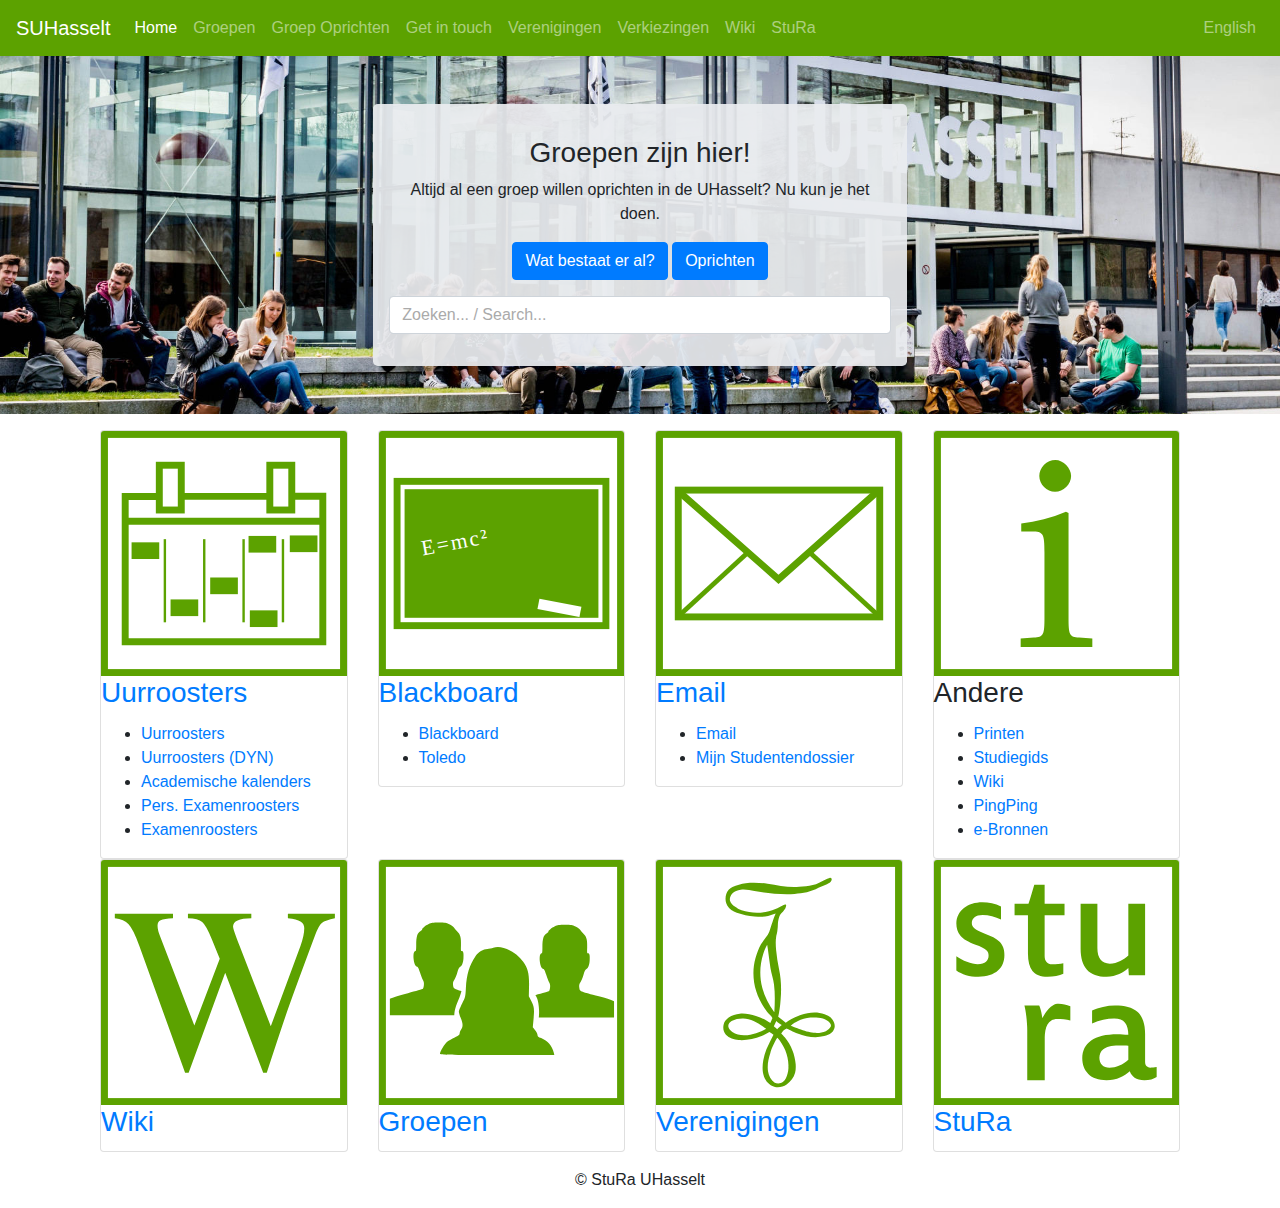
==== index.html @ b22aef73 "suhasselt" ====
<!DOCTYPE html>
<html lang="nl">
<head>
  <meta charset="UTF-8">
  <title>Home | SUHasselt</title>

  <link rel="preload" href="css/bootstrap.min.css" as="style"/>
	<link rel="preload" href="js/jquery-3.3.1.min.js" as="script"/>
	<link rel="preload" href="js/popper.min.js" as="script"/>
	<link rel="preload" href="js/bootstrap.min.js" as="script"/>

  <meta http-equiv="X-UA-Compatible" content="IE=edge">
  <meta name="viewport" content="width=device-width, initial-scale=1">

  <link rel="apple-touch-icon" sizes="180x180" href="img/favicon/apple-touch-icon.png">
  <link rel="icon" type="image/png" sizes="32x32" href="img/favicon/favicon-32x32.png">
  <link rel="icon" type="image/png" sizes="16x16" href="img/favicon/favicon-16x16.png">
  <link rel="manifest" href="img/favicon/site.webmanifest">
  <link rel="mask-icon" href="img/favicon/safari-pinned-tab.svg" color="#5ca200">
  <meta name="msapplication-TileColor" content="#5ca200">
  <meta name="theme-color" content="#5ca200">

  <meta name="description" content="Portaalwebsite voor de studenten van de UHasselt.">
  <meta name="keywords" content="SUHasselt,UHasselt,Wiki,Student,Studenten,Groepen,Studentengroepen,Verenigingen,StuRa,Uurroosters">
  <meta name="author" content="StuRa UHasselt">
  <meta property="og:title" content="SUHasselt" />
  <meta property="og:description" content="Portaalwebsite voor de studenten van de UHasselt." />
  <meta property="og:type" content="website" />
  <meta property="og:url" content="https://suhasselt.be/" />
  <meta property="og:image" content="https://suhasselt.be/img/SUHasselt.png" />
  <meta property="og:image:type" content="image/png" />
  <meta property="og:image:width" content="300" />
  <meta property="og:image:height" content="300" />

  <meta property="fb:pages" content="115101731884855">

  <meta name="twitter:card" content="summary" />
  <meta name="twitter:title" content="SUHasselt" />
  <meta name="twitter:description" content="Portaalwebsite voor de studenten van de UHasselt." />
  <meta name="twitter:url" content="https://suhasselt.be/" />
  <meta name="twitter:image" content="https://suhasselt.be/img/SUHasselt.png" />

  <link href="css/bootstrap.min.css" rel="stylesheet">
  <style>
  .header-img {
    background-image: url("img/jumbotron_bg.jpg");
    background-size: cover;
    background-position: center;
    padding: 3em 0;
  }
  .jumbotron {
    margin: auto;
    background-color: rgba(233,236,239, 0.93);
    padding: 2em 1em;
  }
  main{
    margin: 1em 0;
  }
  .SiteSearch .tt-menu{
    width: 100%;
  }
  span.twitter-typeahead .tt-suggestion{
    white-space: initial;
  }
  .search-suggestion{
    position: relative;
  }
  .search-suggestion .search-name{
    margin-right: 35px;
    overflow-wrap: break-word;
  }
  .search-suggestion .search-icon{
    height: 37px;
    position: absolute;
    right: 5px;
    top: 5px;
  }
  .search-suggestion .search-url{
    color: #aaa;
    font-size: small;
    overflow: hidden;
    margin-right: 35px;
    text-overflow: ellipsis;
    white-space: nowrap;
  }
  .searchinpage{
    margin-bottom: 5px;
  }
  .form-control::placeholder{
    color:#aaa;
  }
  .SiteSearch .empty-message{
    padding: 5px;
  }
  .card-no-gb{
    background-color: inherit;
  }
  .topcard{
    margin-bottom: 5px;
  }
  .small-top-card h4, .small-top-card p{
    margin-bottom: 0rem;
  }
  </style>
</head>
<body>
  <nav class="navbar navbar-expand-lg sticky-top navbar-dark" style="background-color: #5ca200;">
    <a class="navbar-brand" href="index.html">SUHasselt</a>
    <button class="navbar-toggler" type="button" data-toggle="collapse" data-target="#navbar" aria-controls="navbar" aria-expanded="false" aria-label="Toggle navigation">
      <span class="navbar-toggler-icon"></span>
    </button>

    <div class="collapse navbar-collapse" id="navbar">
      <ul class="nav navbar-nav">
        <li class="nav-item active"><a class="nav-link" href="index.html">Home</a></li>
        <li class="nav-item"><a class="nav-link" href="groepen.html">Groepen</a></li>
        <li class="nav-item"><a class="nav-link" href="groep_oprichten.html">Groep Oprichten</a></li>
        <li class="nav-item"><a class="nav-link" href="getintouch.html">Get in touch</a></li>
        <li class="nav-item"><a class="nav-link" href="verenigingen.html">Verenigingen</a></li>
        <li class="nav-item"><a class="nav-link" href="verkiezingen.html">Verkiezingen</a></li>
        <li class="nav-item"><a class="nav-link" href="https://wiki.suhasselt.be">Wiki</a></li>
        <li class="nav-item"><a class="nav-link" href="https://sturauhasselt.be/">StuRa</a></li>
      </ul>
      <ul class="nav navbar-nav ml-auto">
        <li class="nav-item"><a class="nav-link" href="index_en.html" hreflang="en">English</a></li>
      </ul>
    </div>
  </nav>
  <header>
    <h1 class="d-none">SUHasselt Portaal</h1>
    <h2 class="d-none">Search header</h2>
    <section class="d-none d-lg-block header-img">
      <div class="jumbotron text-center col-md-5">
        <div>
          <div class="topcard text-center">
              <h3>Groepen zijn hier!</h3>
              <p>Altijd al een groep willen oprichten in de UHasselt? Nu kun je het doen.</p>
              <p>
                <a class="btn btn-primary" href="groepen.html" role="button">Wat bestaat er al?</a>
                <a class="btn btn-primary" href="groep_oprichten.html" role="button">Oprichten</a>
              </p>
          </div>
          <div class="input-group lead SiteSearch">
            <input type="text" class="form-control typeahead" placeholder="Zoeken... / Search..." aria-label="FilterField" autocomplete="off">
          </div>
        </div>
      </div>
    </section>
    <section class="d-block d-lg-none">
      <div class="container">
        <div class="container-fluid">
          <div class="row">
            <div class="col-12">
              <div class="topcard text-center small-top-card">
                  <h3>Groepen zijn hier!</h3>
                  <p>Altijd al een groep willen oprichten in de UHasselt? Nu kun je het doen.</p>
                  <p>
                    <a class="btn btn-primary btn-sm" href="groepen.html" role="button">Wat bestaat er al?</a>
                    <a class="btn btn-primary btn-sm" href="groep_oprichten.html" role="button">Oprichten</a>
                  </p>
              </div>
              <div class="input-group lead SiteSearch searchinpage">
                <input type="text" class="form-control typeahead" placeholder="Zoeken... / Search..." aria-label="FilterField" autocomplete="off">
              </div>
            </div>
          </div>
        </div>
      </div>
    </section>
  </header>

  <main>
    <section id="links">
      <div class="container">
        <div class="container-fluid">
          <div class="row">
            <h2 class="d-none">Links</h2>
            <div class="col-xs-12 col-sm-6 col-lg-3">
              <div class="card">
                <a href="http://collegeroosters.uhasselt.be/">
                  <img class="card-img-top d-none d-sm-block" src="img/StuRa_Icons/Uurrooster.svg" alt="Uurroosters">
                  <h3 class="card-title">Uurroosters</h3>
                </a>
                <ul>
                  <li><a href="http://collegeroosters.uhasselt.be/">Uurroosters</a></li>
                  <li><a href="https://uhintra03.uhasselt.be/uurroosters/">Uurroosters (DYN)</a></li>
                  <li><a href="https://www.uhasselt.be/Academische-kalenders">Academische kalenders</a></li>
                  <li><a href="https://uhintra02.uhasselt.be/examenroosters/Default.aspx">Pers. Examenroosters</a></li>
                  <li><a href="https://www.uhasselt.be/examenroosters">Examenroosters</a></li>
                </ul>
              </div>
            </div>
            <div class="col-xs-12 col-sm-6 col-lg-3">
              <div class="card">
                <a href="https://bb.uhasselt.be">
                  <img class="card-img-top d-none d-sm-block" src="img/StuRa_Icons/Blackboard.svg" alt="Blackboard">
                  <h3 class="card-title">Blackboard</h3>
                </a>
                <ul>
                  <li><a href="https://bb.uhasselt.be">Blackboard</a></li>
                  <li><a href="https://cygnus.cc.kuleuven.be/">Toledo</a></li>
                </ul>
              </div>
            </div>
            <div class="col-xs-12 col-sm-6 col-lg-3">
              <div class="card">
                <a href="http://mail.student.uhasselt.be/">
                  <img class="card-img-top d-none d-sm-block" src="img/StuRa_Icons/Email.svg" alt="Email">
                  <h3 class="card-title">Email</h3>
                </a>
                <ul>
                  <li><a href="http://mail.student.uhasselt.be/">Email</a></li>
                  <li><a href="https://uhintra02.uhasselt.be/studDosSt/">Mijn Studentendossier</a></li>
                </ul>
              </div>
            </div>
            <div class="col-xs-12 col-sm-6 col-lg-3">
              <div class="card">
                <img class="card-img-top d-none d-sm-block" src="img/StuRa_Icons/Info.svg" alt="Andere">
                <h3 class="card-title">Andere</h3>
                <ul>
                  <li><a href="http://everyoneprint.uhasselt.be/" data-toggle="tooltip" data-placement="right" title="Werkt enkel op UHasselt Wifi">Printen</a></li>
                  <li><a href="https://www.uhasselt.be/Studiegids">Studiegids</a></li>
                  <li><a href="https://wiki.suhasselt.be">Wiki</a></li>
                  <li><a href="https://uhasselt-pxl.mynetpay.be/">PingPing</a></li>
                  <li><a href="https://www.uhasselt.be/eBronnen">e-Bronnen</a></li>
                </ul>
              </div>
            </div>
            <div class="col-xs-12 col-sm-6 col-md-3">
              <div class="card">
                <a href="https://wiki.suhasselt.be">
                  <img class="card-img-top" src="img/StuRa_Icons/Wiki.svg" alt="SUHasselt Wiki">
                  <h3 class="card-title">Wiki</h3>
                </a>
              </div>
            </div>
            <div class="col-xs-12 col-sm-6 col-md-3">
              <div class="card">
                <a href="groepen.html">
                  <img class="card-img-top" src="img/StuRa_Icons/Groepen.svg" alt="Groepen">
                  <h3 class="card-title">Groepen</h3>
                </a>
              </div>
            </div>
            <div class="col-xs-12 col-sm-6 col-md-3">
              <div class="card">
                <a href="verenigingen.html">
                  <img class="card-img-top" src="img/StuRa_Icons/Verenigingen.svg" alt="Verenigingen">
                  <h3 class="card-title">Verenigingen</h3>
                </a>
              </div>
            </div>
            <div class="col-xs-12 col-sm-6 col-md-3">
              <div class="card">
                <a href="http://sturauhasselt.be/">
                  <img class="card-img-top" src="img/StuRa_Icons/StuRa.svg" alt="StuRa">
                  <h3 class="card-title">StuRa</h3>
                </a>
              </div>
            </div>

          </div>
        </div>
      </div>
    </section>
  </main>
  <footer>
    <section class="container">
      <div class="container-fluid">
        <div class="row">
          <h2 class="d-none">Footer</h2>
          <div class="col-md-12 text-center">
            <p>&copy; StuRa UHasselt</p>
          </div>
        </div>
      </div>
    </section>
  </footer>
  <script src="js/jquery-3.3.1.min.js"></script>
  <script src="js/popper.min.js"></script>
  <script src="js/bootstrap.min.js"></script>
  <script src="js/typeahead.bundle.min.js"></script>
  <script>
  function openSearchConverter(osResults){
    var results = [];
    for(var i = 0; i < osResults[1].length;i++){
      results.push({
        name: osResults[1][i],
        desc: osResults[2][i],
        url: osResults[3][i],
        icon: "img/StuRa_Icons/Wiki.svg",
      });
    }
    return results;
  }
  function wieIsWieConverter(listNames){
    var results = [];
    for(var i = 0; i < listNames.length;i++){
      var id = listNames[i].id;
      var voornaam = encodeURI(id.substr(0,id.indexOf(' '))); // first space
      var naam = encodeURI(id.substr(id.indexOf(' ')+1)); // rest of name
      // remove hyphen(-)
      voornaam = voornaam.replace('-','');
      naam = naam.replace('-','');

      results.push({
        name: listNames[i].label,
        desc: listNames[i].value,
        url: 'https://www.uhasselt.be/fiche?voornaam='+voornaam+'&naam='+ naam,
        icon: "img/StuRa_Icons/WieIsWie.svg",
      });
    }
    return results;
  }
  var wikiSearchURL = 'https://nl.wiki.suhasselt.be/api.php?action=opensearch&origin='+location.origin+'&format=json&limit=5&search=%QUERY';
  var proxySearchURL = 'https://suhasselt.be:8085';
  var wieIsWieSearchURL = 'https://www.uhasselt.be/autoc_naam?term=';

  var wikiSearch = new Bloodhound({
    datumTokenizer: Bloodhound.tokenizers.obj.whitespace('name'),
    queryTokenizer: Bloodhound.tokenizers.whitespace,
    //prefetch: 'data/....json',
    remote: {
      url: wikiSearchURL,
      wildcard: '%QUERY',
      filter: openSearchConverter
    }
  });

  var mainSearch = new Bloodhound({
    datumTokenizer: Bloodhound.tokenizers.obj.whitespace('name'),
    queryTokenizer: Bloodhound.tokenizers.whitespace,
    prefetch: 'data/searchmain.json',
  });

  var wieIsWieSearch = new Bloodhound({
    datumTokenizer: Bloodhound.tokenizers.obj.whitespace('name'),
    queryTokenizer: Bloodhound.tokenizers.whitespace,
    remote: {
      url: proxySearchURL,
      filter: wieIsWieConverter,
      prepare: function (query, settings) {
        settings.url = settings.url + "/name/" + query;
        settings.headers = {
          "Target-URL": wieIsWieSearchURL + query
        };
        return settings;
      }
    },
  });

  var searchTemplate = function(item){
    return `<div class="search-suggestion"><div class="search-name">${item.name}</div><div class="search-url">${item.url}</div><img src="${item.icon}" class="search-icon"/></div>`;
  };

  $('.SiteSearch .typeahead').typeahead({
    hint: true,
    highlight: true,
    minLength: 1
  }, {
    name:'main',
    displayKey: 'name',
    source: mainSearch,
    templates: {
      suggestion: searchTemplate
    }
  },{
    name:'wiki',
    displayKey: 'name',
    source: wikiSearch,
    templates: {
      empty: function(){return `<div class="empty-message">Geen Resultaten in Wiki</div>`},
      suggestion: searchTemplate,
    }
  },{
    name:'wieIsWie',
    displayKey: 'name',
    source: wieIsWieSearch,
    templates: {
      empty: function(){return `<div class="empty-message">Geen Resultaten in Wie-is-wie</div>`},
      suggestion: searchTemplate,
    }
  });

  $('.SiteSearch .typeahead').bind('typeahead:select', function(ev, item) {
    window.location.href = item.url;
  });
  $('head').append('<link href="css/typeaheadjs.min.css" rel="stylesheet">');

  </script>
  <script>
    $(function () {
      $('[data-toggle="tooltip"]').tooltip()
    })
  </script>
  <!-- Global site tag (gtag.js) - Google Analytics -->
  <script async src="https://www.googletagmanager.com/gtag/js?id=UA-109037485-1"></script>
  <script>
    window.dataLayer = window.dataLayer || [];
    function gtag(){dataLayer.push(arguments);}
    gtag('js', new Date());

    gtag('config', 'UA-109037485-1');
  </script>
</body>
</html>
---- css/typeaheadjs.min.css ----
span.twitter-typeahead .tt-menu{cursor:pointer}.dropdown-menu,span.twitter-typeahead .tt-menu{position:absolute;top:100%;left:0;z-index:1000;display:none;float:left;min-width:160px;padding:5px 0;margin:2px 0 0;font-size:1rem;color:#373a3c;text-align:left;list-style:none;background-color:#fff;background-clip:padding-box;border:1px solid rgba(0,0,0,0.15);border-radius:.25rem}span.twitter-typeahead .tt-suggestion{display:block;width:100%;padding:3px 20px;clear:both;font-weight:normal;line-height:1.5;color:#373a3c;text-align:inherit;white-space:nowrap;background:0;border:0}span.twitter-typeahead .tt-suggestion:focus,.dropdown-item:hover,span.twitter-typeahead .tt-suggestion:hover{color:#2b2d2f;text-decoration:none;background-color:#f5f5f5}span.twitter-typeahead .active.tt-suggestion,span.twitter-typeahead .tt-suggestion.tt-cursor,span.twitter-typeahead .active.tt-suggestion:focus,span.twitter-typeahead .tt-suggestion.tt-cursor:focus,span.twitter-typeahead .active.tt-suggestion:hover,span.twitter-typeahead .tt-suggestion.tt-cursor:hover{color:#fff;text-decoration:none;background-color:#0275d8;outline:0}span.twitter-typeahead .disabled.tt-suggestion,span.twitter-typeahead .disabled.tt-suggestion:focus,span.twitter-typeahead .disabled.tt-suggestion:hover{color:#818a91}span.twitter-typeahead .disabled.tt-suggestion:focus,span.twitter-typeahead .disabled.tt-suggestion:hover{text-decoration:none;cursor:not-allowed;background-color:transparent;background-image:none;filter:"progid:DXImageTransform.Microsoft.gradient(enabled = false)"}span.twitter-typeahead{width:100%}.input-group span.twitter-typeahead{display:block!important}.input-group span.twitter-typeahead .tt-menu{top:2.375rem!important}
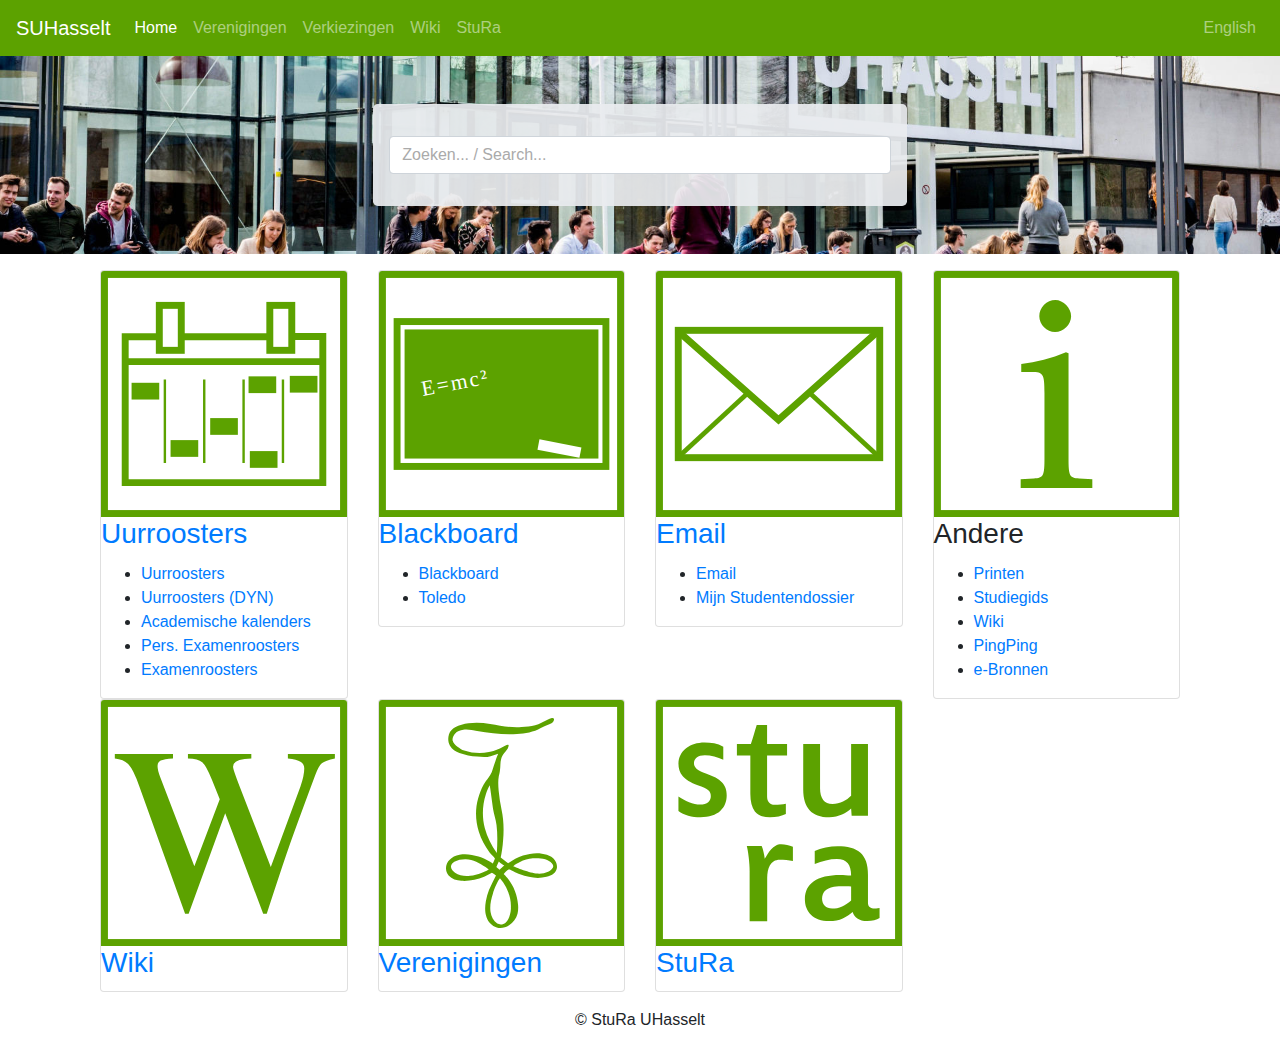
==== commit f2188f2d: "removed groups" ====
--- a/index.html
+++ b/index.html
@@ -21,7 +21,7 @@
   <meta name="theme-color" content="#5ca200">
 
   <meta name="description" content="Portaalwebsite voor de studenten van de UHasselt.">
-  <meta name="keywords" content="SUHasselt,UHasselt,Wiki,Student,Studenten,Groepen,Studentengroepen,Verenigingen,StuRa,Uurroosters">
+  <meta name="keywords" content="SUHasselt,UHasselt,Wiki,Student,Studenten,Verenigingen,StuRa,Uurroosters">
   <meta name="author" content="StuRa UHasselt">
   <meta property="og:title" content="SUHasselt" />
   <meta property="og:description" content="Portaalwebsite voor de studenten van de UHasselt." />
@@ -113,9 +113,6 @@
     <div class="collapse navbar-collapse" id="navbar">
       <ul class="nav navbar-nav">
         <li class="nav-item active"><a class="nav-link" href="index.html">Home</a></li>
-        <li class="nav-item"><a class="nav-link" href="groepen.html">Groepen</a></li>
-        <li class="nav-item"><a class="nav-link" href="groep_oprichten.html">Groep Oprichten</a></li>
-        <li class="nav-item"><a class="nav-link" href="getintouch.html">Get in touch</a></li>
         <li class="nav-item"><a class="nav-link" href="verenigingen.html">Verenigingen</a></li>
         <li class="nav-item"><a class="nav-link" href="verkiezingen.html">Verkiezingen</a></li>
         <li class="nav-item"><a class="nav-link" href="https://wiki.suhasselt.be">Wiki</a></li>
@@ -132,14 +129,6 @@
     <section class="d-none d-lg-block header-img">
       <div class="jumbotron text-center col-md-5">
         <div>
-          <div class="topcard text-center">
-              <h3>Groepen zijn hier!</h3>
-              <p>Altijd al een groep willen oprichten in de UHasselt? Nu kun je het doen.</p>
-              <p>
-                <a class="btn btn-primary" href="groepen.html" role="button">Wat bestaat er al?</a>
-                <a class="btn btn-primary" href="groep_oprichten.html" role="button">Oprichten</a>
-              </p>
-          </div>
           <div class="input-group lead SiteSearch">
             <input type="text" class="form-control typeahead" placeholder="Zoeken... / Search..." aria-label="FilterField" autocomplete="off">
           </div>
@@ -151,14 +140,6 @@
         <div class="container-fluid">
           <div class="row">
             <div class="col-12">
-              <div class="topcard text-center small-top-card">
-                  <h3>Groepen zijn hier!</h3>
-                  <p>Altijd al een groep willen oprichten in de UHasselt? Nu kun je het doen.</p>
-                  <p>
-                    <a class="btn btn-primary btn-sm" href="groepen.html" role="button">Wat bestaat er al?</a>
-                    <a class="btn btn-primary btn-sm" href="groep_oprichten.html" role="button">Oprichten</a>
-                  </p>
-              </div>
               <div class="input-group lead SiteSearch searchinpage">
                 <input type="text" class="form-control typeahead" placeholder="Zoeken... / Search..." aria-label="FilterField" autocomplete="off">
               </div>
@@ -232,14 +213,6 @@
                 <a href="https://wiki.suhasselt.be">
                   <img class="card-img-top" src="img/StuRa_Icons/Wiki.svg" alt="SUHasselt Wiki">
                   <h3 class="card-title">Wiki</h3>
-                </a>
-              </div>
-            </div>
-            <div class="col-xs-12 col-sm-6 col-md-3">
-              <div class="card">
-                <a href="groepen.html">
-                  <img class="card-img-top" src="img/StuRa_Icons/Groepen.svg" alt="Groepen">
-                  <h3 class="card-title">Groepen</h3>
                 </a>
               </div>
             </div>
